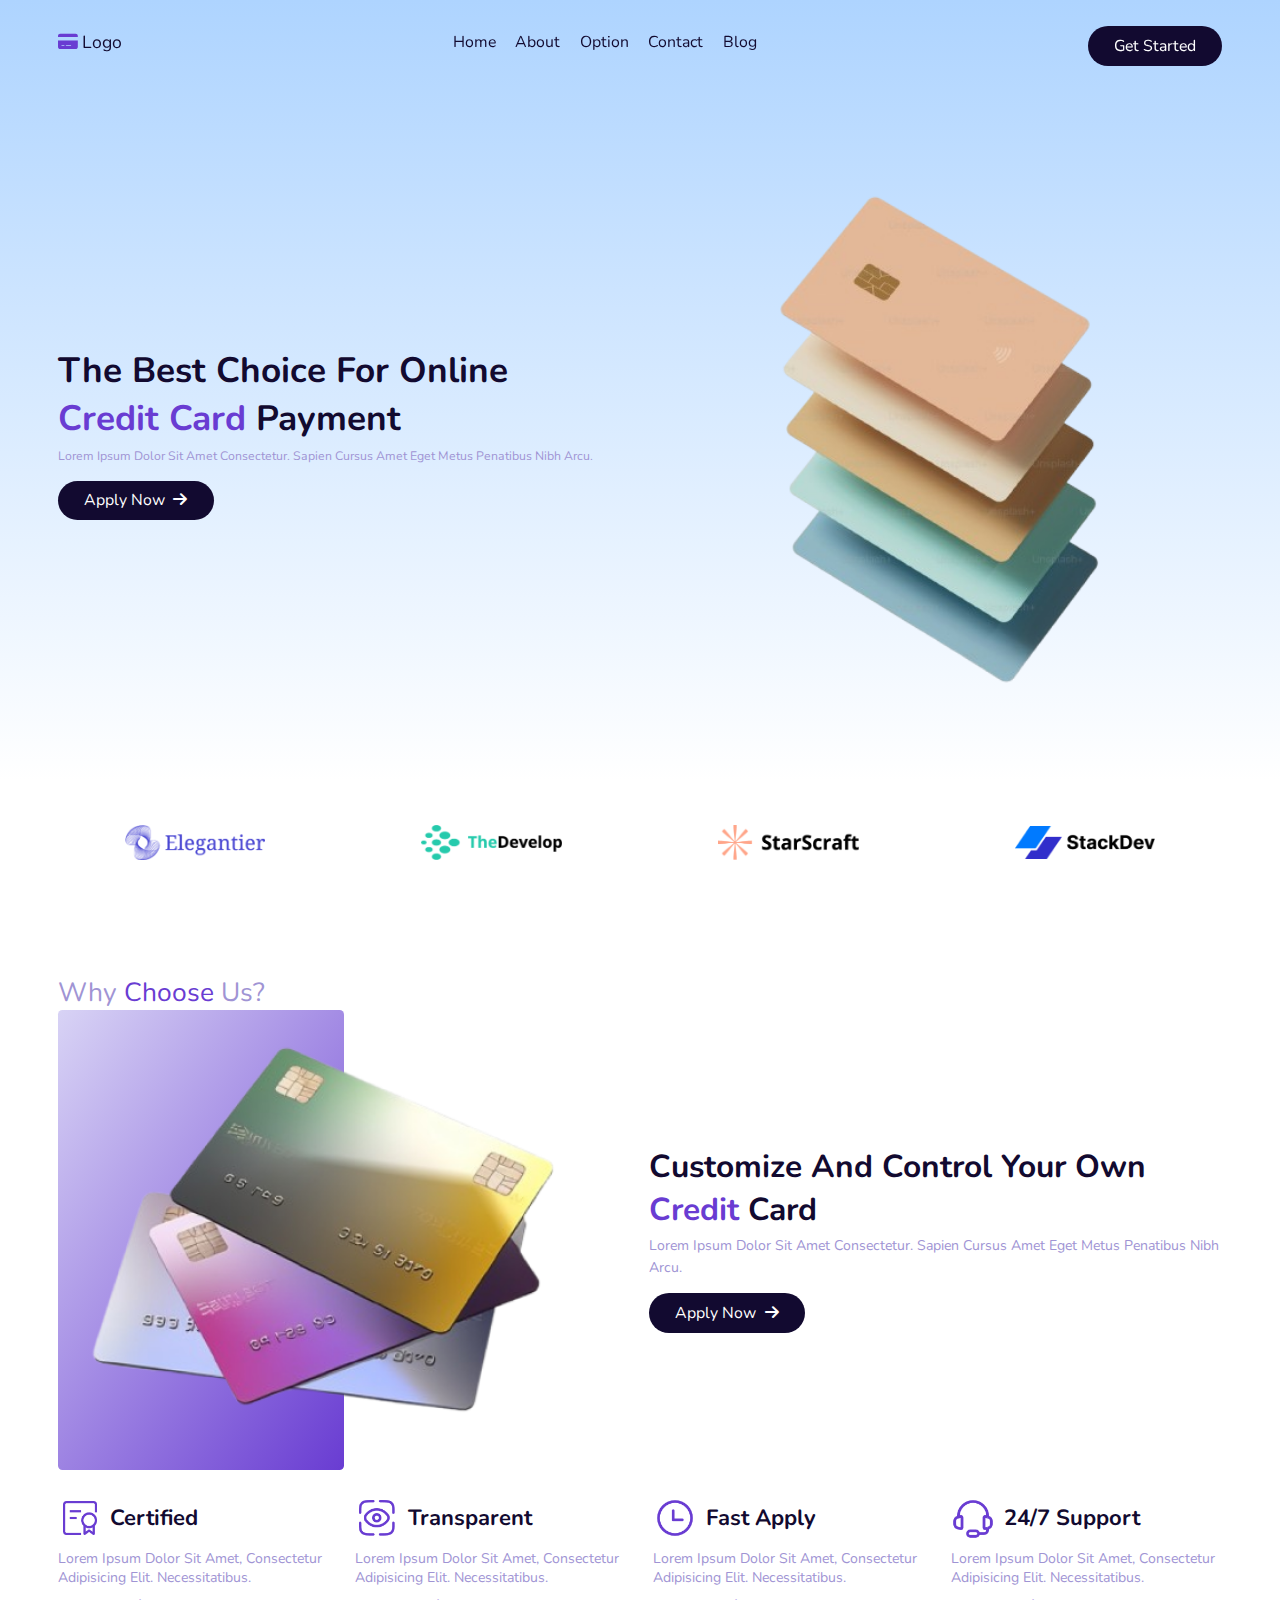
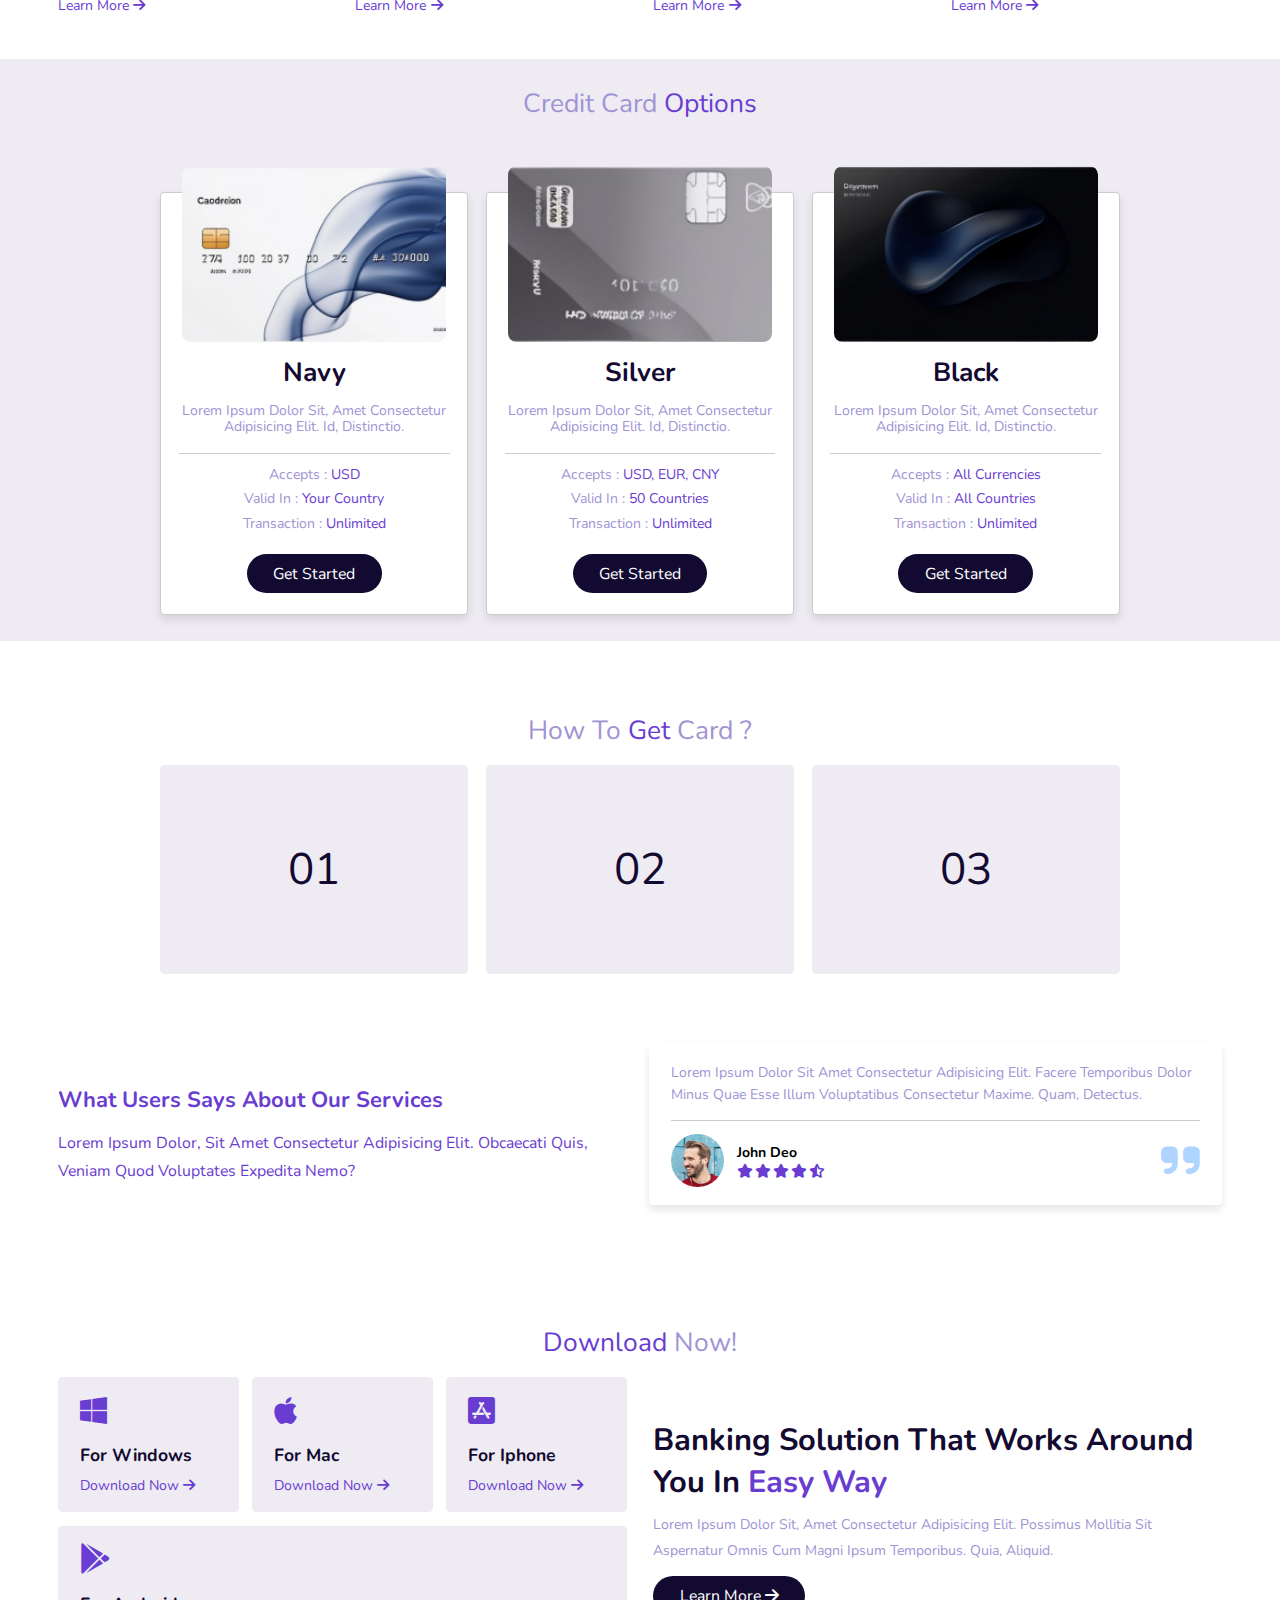
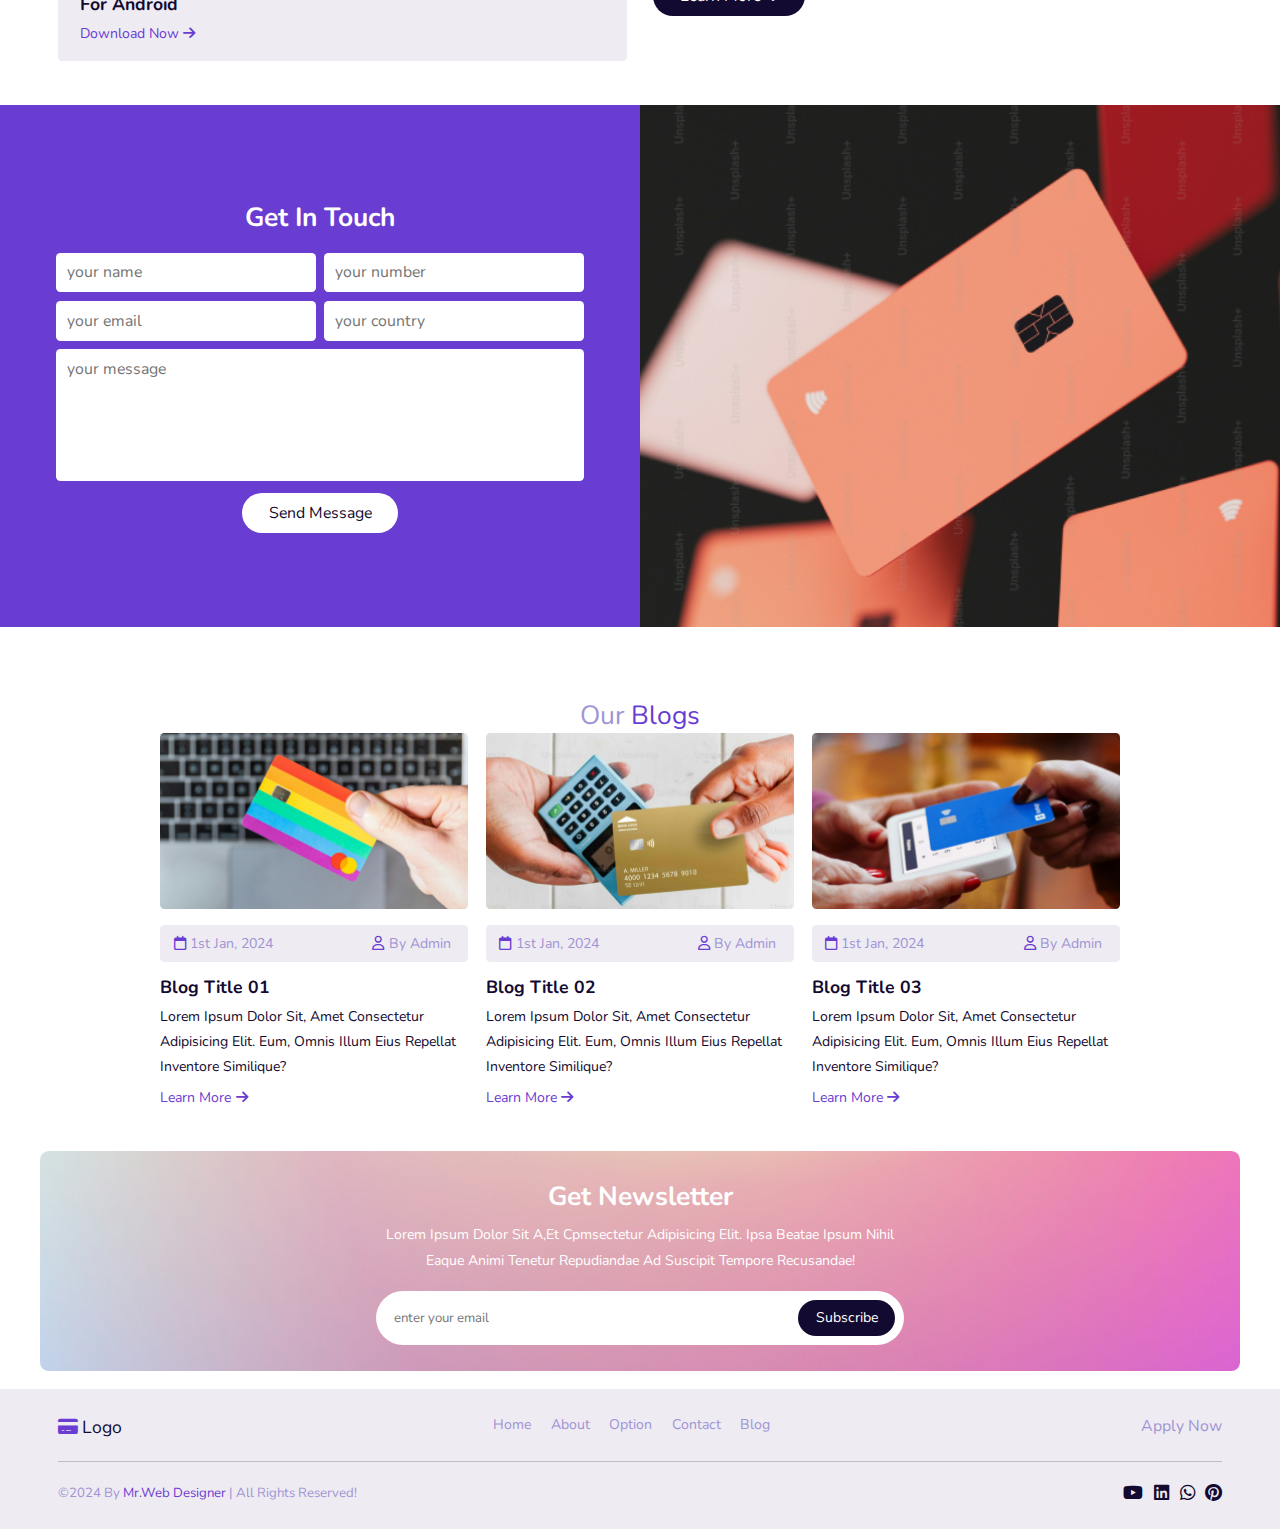
==== index.html @ 974b98db "start project" ====
<!DOCTYPE html>
<html lang="ko">
<head>
    <meta charset="UTF-8">
    <meta name="viewport" content="width=device-width, initial-scale=1.0">
    <title>Webcard</title>
    <!-- style link-->
     <link rel="stylesheet" href="css/style.css">
</head>
<body>
    <!-- header section -->
     <header class="header">
        <section class="flex">
            <a href="#" class="logo"><i class="fa-solid fa-credit-card"></i>Logo</a>
            <nav class="navbar">
                <a href="#home">Home</a>
                <a href="#about">About</a>
                <a href="#option">Option</a>
                <a href="#contact">Contact</a>
                <a href="#blog">Blog</a>
            </nav>
            <a href="#" class="btn">Get Started</a>
            <!-- 1000 이하일 때-->
            <div id="menu-btn" class="fas fa-bars"></div>
        </section>
     </header>
    <!-- //header section -->

    <!-- home section -->
     <div class="home" id="home">
        <section class="flex">
            <div class="content">
                <h3>The Best Choice For Online <span>Credit Card</span> Payment</h3>
                <p>Lorem Ipsum Dolor Sit Amet Consectetur. Sapien Cursus Amet Eget Metus Penatibus Nibh Arcu.</p>
                <a href="#" class="btn">Apply Now <i class="fas fa-arrow-right"></i></a>
            </div>
            <div class="image">
                <img src="images/home_img.png" alt="home_img">
            </div>
        </section>
     </div>
    <!-- //home section -->

    <!-- partners section-->
        <section class="partners">
            <div class="box-container">
                <img src="images/partner-1.png" alt="partner1" class="box">
                <img src="images/partner-2.png" alt="partner2" class="box">
                <img src="images/partner-3.png" alt="partner3" class="box">
                <img src="images/partner-4.png" alt="partner4" class="box">
            </div>
        </section>
    <!-- //partners section-->

    <!-- about section -->
    <section class="about" id="about">
        <div class="heading">Why <span>choose</span> us?</div>
        <div class="row">
            <div class="images">
                <img src="images/about_img.png" alt="about-img">
            </div>
            <div class="content">
                <h3>Customize And Control Your
                    Own <span>Credit</span> Card</h3>
                <p>Lorem Ipsum Dolor Sit Amet Consectetur. Sapien Cursus Amet Eget Metus Penatibus Nibh Arcu.</p>
                <a href="#" class="btn">Apply Now <i class="fas fa-arrow-right"></i></a>
            </div>
        </div>
        <div class="box-container">
                <div class="box">
                    <div class="info">
                        <img src="images/info1.png" alt="">
                        <h3>Certified</h3>
                    </div>
                    <p>Lorem Ipsum Dolor Sit Amet,
                        Consectetur Adipisicing Elit.
                        Necessitatibus.</p>
                    <a href="#" class="btn2">Learn More<i class="fas fa-arrow-right"></i></a>
                </div>
                <div class="box">
                    <div class="info">
                        <img src="images/info2.png" alt="">
                        <h3>Transparent</h3>
                    </div>
                    <p>Lorem Ipsum Dolor Sit Amet,
                        Consectetur Adipisicing Elit.
                        Necessitatibus.</p>
                    <a href="#" class="btn2">Learn More<i class="fas fa-arrow-right"></i></a>
                </div>
                <div class="box">
                    <div class="info">
                        <img src="images/info3.png" alt="">
                        <h3>Fast Apply</h3>
                    </div>
                    <p>Lorem Ipsum Dolor Sit Amet,
                        Consectetur Adipisicing Elit.
                        Necessitatibus.</p>
                    <a href="#" class="btn2">Learn More<i class="fas fa-arrow-right"></i></a>
                </div>
                <div class="box">
                    <div class="info">
                        <img src="images/info4.png" alt="">
                        <h3>24/7 Support</h3>
                    </div>
                    <p>Lorem Ipsum Dolor Sit Amet,
                        Consectetur Adipisicing Elit.
                        Necessitatibus.</p>
                    <a href="#" class="btn2">Learn More<i class="fas fa-arrow-right"></i></a>
                </div>
        </div>
    </section>
    <!-- //about section -->

    <!-- option section -->
     <div class="option" id="option">
        <div class="heading">Credit Card <span>Options</span></div>
        <section class="box-container">
            <div class="box">
                <img src="images/card1.png" alt="">
                <h3>Navy</h3>
                <p>Lorem Ipsum Dolor Sit, Amet Consectetur
                    Adipisicing Elit. Id, Distinctio.</p>
                <div class="info">
                    <p>Accepts : <span>USD</span></p>
                    <p>Valid In : <span>Your Country</span></p>
                    <p>Transaction : <span>Unlimited</span></p>
                </div>
                <a href="#" class="btn">Get Started</a>
            </div>
            <div class="box">
                <img src="images/card2.png" alt="">
                <h3>Silver</h3>
                <p>Lorem Ipsum Dolor Sit, Amet Consectetur
                    Adipisicing Elit. Id, Distinctio.</p>
                <div class="info">
                    <p>Accepts : <span>USD, EUR, CNY</span></p>
                    <p>Valid In : <span>50 Countries</span></p>
                    <p>Transaction : <span>Unlimited</span></p>
                </div>
                <a href="#" class="btn">Get Started</a>
            </div>
            <div class="box">
                <img src="images/card3.png" alt="">
                <h3>Black</h3>
                <p>Lorem Ipsum Dolor Sit, Amet Consectetur
                    Adipisicing Elit. Id, Distinctio.</p>
                <div class="info">
                    <p>Accepts : <span>All Currencies</span></p>
                    <p>Valid In : <span>All Countries</span></p>
                    <p>Transaction : <span>Unlimited</span></p>
                </div>
                <a href="#" class="btn">Get Started</a>
            </div>
        </section>
     </div>
    <!-- //option section -->

    <!-- steps section -->
    <section class="steps">
        <div class="heading">How To <span>Get</span> Card ?</div>
        <div class="box-container">
            <div class="box">
                <img src="images/step-1.png" alt="">
                <h3>Download The App</h3>
                <p>Lorem ipsum dolor sit amet consectetur. 
                    Nunc ultricies erat ornare ac.
                    Odio nibh iaculis lectus at.</p>
            </div>
            <div class="box">
                <img src="images/step-2.png" alt="">
                <h3>Submit The Form</h3>
                <p>Lorem ipsum dolor sit amet consectetur. 
                    Nunc ultricies erat ornare ac.
                    Odio nibh iaculis lectus at.</p>
            </div>
            <div class="box">
                <img src="images/step-3.png" alt="">
                <h3>Wait Till Approved</h3>
                <p>Lorem ipsum dolor sit amet consectetur. 
                    Nunc ultricies erat ornare ac.
                    Odio nibh iaculis lectus at.</p>
            </div>
        </div>
    </section>
    <!-- //steps section -->

    <!-- review section -->
    <div class="reviews">
        <section class="row">
            <div class="content">
                <h3>What Users Says About Our Services</h3>
                <p>Lorem Ipsum Dolor, Sit Amet Consectetur Adipisicing Elit. Obcaecati
                    Quis, Veniam Quod Voluptates Expedita Nemo?</p>
            </div>
            <div class="slider-container">
                <div class="slider">
                    <div class="slide active">
                        <p>Lorem Ipsum Dolor Sit Amet Consectetur Adipisicing Elit.
                            Facere Temporibus Dolor Minus Quae Esse Illum Voluptatibus
                            Consectetur Maxime. Quam, Detectus.</p>
                        <div class="user">
                            <img src="images/pic-1.png" alt="">
                            <div class="info">
                                <h3>John Deo</h3>
                                <div class="stars">
                                    <i class="fas fa-star"></i>
                                    <i class="fas fa-star"></i>
                                    <i class="fas fa-star"></i>
                                    <i class="fas fa-star"></i>
                                    <i class="fas fa-star-half-stroke"></i>
                                </div> 
                            </div>
                            <i class="fa-solid fa-quote-right"></i>
                        </div>
                    </div>
                    <div class="slide">
                        <p>Lorem Ipsum Dolor Sit Amet Consectetur Adipisicing Elit.
                            Facere Temporibus Dolor Minus Quae Esse Illum Voluptatibus
                            Consectetur Maxime. Quam, Detectus.</p>
                        <div class="user">
                            <img src="images/pic-2.png" alt="">
                            <div class="info">
                                <h3>John Deo</h3>
                                <div class="stars">
                                    <i class="fas fa-star"></i>
                                    <i class="fas fa-star"></i>
                                    <i class="fas fa-star"></i>
                                    <i class="fas fa-star"></i>
                                    <i class="fas fa-star"></i>
                                </div>
                            </div>
                            <i class="fa-solid fa-quote-right"></i>
                        </div>
                    </div>
                    <div class="slide">
                        <p>Lorem Ipsum Dolor Sit Amet Consectetur Adipisicing Elit.
                            Facere Temporibus Dolor Minus Quae Esse Illum Voluptatibus
                            Consectetur Maxime. Quam, Detectus.</p>
                        <div class="user">
                            <img src="images/pic-3.png" alt="">
                            <div class="info">
                                <h3>John Deo</h3>
                                <div class="stars">
                                    <i class="fas fa-star"></i>
                                    <i class="fas fa-star"></i>
                                    <i class="fas fa-star"></i>
                                    <i class="fas fa-star"></i>
                                    <i class="fa-regular fa-star"></i>
                                </div>
                            </div>
                            <i class="fa-solid fa-quote-right"></i>
                        </div>
                    </div>
                    <div class="slide">
                        <p>Lorem Ipsum Dolor Sit Amet Consectetur Adipisicing Elit.
                            Facere Temporibus Dolor Minus Quae Esse Illum Voluptatibus
                            Consectetur Maxime. Quam, Detectus.</p>
                        <div class="user">
                            <img src="images/pic-4.png" alt="">
                            <div class="info">
                                <h3>John Deo</h3>
                                <div class="stars">
                                    <i class="fas fa-star"></i>
                                    <i class="fas fa-star"></i>
                                    <i class="fas fa-star"></i>
                                    <i class="fas fa-star"></i>
                                    <i class="fas fa-star-half-stroke"></i>
                                </div>
                            </div>
                            <i class="fa-solid fa-quote-right"></i>
                        </div>
                    </div>
                </div>
                <div class="controls">
                    <div class="prev" onclick="prev()" class="fas fa-angle-left"></div>
                    <div class="next" onclick="next()" class="fas fa-angle-right"></div>
                </div>
            </div>
        </section>
    </div>
    <!-- //review section -->

    <!-- donwload section-->
    <section class="download">
        <div class="heading"><span>download</span> now!</div>
        <div class="row">
            <div class="box-container">
                <div class="box">
                    <i class="fab fa-windows icon"></i>
                    <h3>for windows</h3>
                    <a href="#" class="btn2">download now<i class="fas fa-arrow-right"></i></a>
                </div>
                <div class="box">
                    <i class="fab fa-apple icon"></i>
                    <h3>for mac</h3>
                    <a href="#" class="btn2">download now<i class="fas fa-arrow-right"></i></a>
                </div>
                <div class="box">
                    <i class="fab fa-app-store-ios icon"></i>
                    <h3>for iphone</h3>
                    <a href="#" class="btn2">download now<i class="fas fa-arrow-right"></i></a>
                </div>
                <div class="box">
                    <i class="fab fa-google-play icon"></i>
                    <h3>for android</h3>
                    <a href="#" class="btn2">download now<i class="fas fa-arrow-right"></i></a>
                </div>
            </div>
            <div class="content">
                <h3>Banking Solution That Works Around You in <span>Easy Way</span></h3>
                <p>Lorem ipsum dolor sit, amet consectetur adipisicing elit. Possimus mollitia sit aspernatur omnis cum magni ipsum temporibus. Quia, aliquid.</p>
                <a href="#" class="btn">Learn more<i class="fas fa-arrow-right"></i></a>
            </div>
        </div>
      </section>
    <!-- //donwload section-->

    <!-- contact section-->
    <div class="contact" id="contact">
        <div class="row">
            <form action="" class="form">
                <div class="box">
                    <h3>get in touch</h3>
                    <div class="flex">
                        <input type="text" placeholder="your name" class="input">
                        <input type="text" placeholder="your number" class="input">
                        <input type="text" placeholder="your email" class="input">
                        <input type="text" placeholder="your country" class="input">
                    </div>
                        <textarea name="" id="" placeholder="your message"></textarea>
                        <input type="submit" value="send message" class="btn">
                </div>
            </form>
            <div class="image">
                <img src="images/image.png" alt="">
            </div>
        </div>
    </div>
    <!-- //contact section-->

    <!-- blog section -->
    <section class="blog" id="blog">
        <div class="heading">our <span>blogs</span></div>
        <div class="box-container">
            <div class="box">
                <img src="images/blog-img1.png" alt="">
                <div class="info">
                    <a href="#"><i class="far fa-calendar"></i><span>1st Jan, 2024</span></a>
                    <a href="#"><i class="far fa-user"></i><span>By Admin</span></a>
                </div>
                <h3>Blog Title 01</h3>
                <p>Lorem Ipsum Dolor Sit, Amet Consectetur
                    Adipisicing Elit. Eum, Omnis Illum Eius Repellat
                    Inventore Similique?</p>
                <a href="#" class="btn2">learn more<i class="fas fa-arrow-right"></i></a>
            </div>
            <div class="box">
                <img src="images/blog-img2.png" alt="">
                <div class="info">
                    <a href="#"><i class="far fa-calendar"></i><span>1st Jan, 2024</span></a>
                    <a href="#"><i class="far fa-user"></i><span>By Admin</span></a>
                </div>
                <h3>Blog Title 02</h3>
                <p>Lorem Ipsum Dolor Sit, Amet Consectetur
                    Adipisicing Elit. Eum, Omnis Illum Eius Repellat
                    Inventore Similique?</p>
                <a href="#" class="btn2">learn more<i class="fas fa-arrow-right"></i></a>
            </div>
            <div class="box">
                <img src="images/blog-img3.png" alt="">
                <div class="info">
                    <a href="#"><i class="far fa-calendar"></i><span>1st Jan, 2024</span></a>
                    <a href="#"><i class="far fa-user"></i><span>By Admin</span></a>
                </div>
                <h3>Blog Title 03</h3>
                <p>Lorem Ipsum Dolor Sit, Amet Consectetur
                    Adipisicing Elit. Eum, Omnis Illum Eius Repellat
                    Inventore Similique?</p>
                <a href="#" class="btn2">learn more<i class="fas fa-arrow-right"></i></a>
            </div>
        </div>
    </section>
    <!-- //blog section -->

    <!-- newsletter section-->
    <div class="newsletter">
        <section>
            <form action="">
                <h3>get newsletter</h3>
                <p>Lorem Ipsum Dolor Sit A,et Cpmsectetur Adipisicing Elit. Ipsa Beatae Ipsum Nihil
                    Eaque Animi Tenetur Repudiandae Ad Suscipit Tempore Recusandae!</p>
                <div class="flex">
                    <input type="text" placeholder="enter your email" maxlength="30">
                    <input type="submit" value="subscribe">
                </div>
            </form>
        </section>
    </div>
    <!-- //newsletter section-->

    <!-- footer -->
    <footer class="footer">
        <section>
            <div class="flex">
                <a href="#" class="logo"><i class="fa-solid fa-credit-card"></i>Logo</a>
                <nav class="link">
                    <a href="#home">Home</a>
                    <a href="#about">About</a>
                    <a href="#option">Option</a>
                    <a href="#contact">Contact</a>
                    <a href="#blog">Blog</a>
                </nav>
                <a href="#" class="extra-link">apply now</a>
            </div>
            <div class="credit">
                <p>&copy;2024 by <span>mr.web designer</span> | all rights reserved!</p>
                <div class="share">
                    <a href="#" class="fa-brands fa-youtube"></a>
                    <a href="#" class="fa-brands fa-linkedin"></a>
                    <a href="#" class="fa-brands fa-whatsapp"></a>
                    <a href="#" class="fa-brands fa-pinterest"></a>
                </div>
            </div>
        </section>
    </footer>
    <!-- //footer -->

    <!-- script link -->
    <script src="js/script.js"></script>
</body>
</html>
---- css/style.css ----
/* font awesome cdn link */
@import url('https://cdnjs.cloudflare.com/ajax/libs/font-awesome/6.6.0/css/all.min.css');

/* google fonts cnd link */
@import url('https://fonts.googleapis.com/css2?family=Nunito:ital,wght@0,200..1000;1,200..1000&display=swap');

:root{
    --main-color: #693CD2;
    --second-color: #A094D4;
    --third-color: #D8D3F5;
    --fourth-color: #AED4FF;
    --black: #120A30;
    --gray: #EEEBF3;
    --white: #fff;
    --white-50: rgba(255,255,255,0.5);
    --box-shadow: 0 .5rem 1rem rgba(0,0,0,.1);
    --border: .1rem solid rgba(0,0,0,.2);
}
*{
    font-family: "Nunito", sans-serif;
    box-sizing: border-box;
    margin: 0; 
    padding:  0;
    text-decoration: none; 
    border: none;
    outline: none;
    text-transform: capitalize;
    transition: .2s linear;
}
html{
    font-size: 65%;
    scroll-behavior: smooth;
    overflow-x:hidden;
    scroll-padding-top: 8rem;
}
/*body{
    height: 500rem;
}*/
::-webkit-scrollbar{
    width: 1rem;
}
::-webkit-scrollbar-track{
    background-color: transparent;
}
::-webkit-scrollbar-thumb{
    background-color: var(--black);
}
section{
    margin: 0 auto;
    max-width: 1200px;
    padding: 3rem 2rem;
}
.btn{
    display: inline-block;
    margin-top: 1rem;
    cursor: pointer;
    padding: 1rem 3rem;
    font-size: 1.8rem;
    color: var(--white);
    background-color: var(--black);
    border-radius: 5rem;
    overflow: hidden;
    position: relative;
    z-index: 0;
}
.btn i{
    margin-left: .5rem;
}
.btn:hover i{
    margin-left: 1rem;
}
.btn::before{
    content: '';
    position: absolute;
    top: 0;
    right: 0;
    height: 100%;
    width: 0%;
    z-index: -1;
    background-color: var(--main-color);
    border-radius: 5rem;
    transition: .2s linear;
}
.btn:hover::before{
    left:0;
    width: 100%;
}
.btn2{
    display: inline-block;
    font-size: 1.6rem;
    margin-top: 1rem;
    color: var(--main-color);
}
.btn2 i{
    margin-left: .5rem;
}
.btn2:hover i{
    margin-left: 1rem;
}
.heading{
    margin-top: 2rem;
    text-align: center;
    font-size: 3rem;
    color: var(--second-color);
    padding-top: 3rem;
}
.heading span{
    color: var(--main-color);
}

.header{
    position: fixed;
    top:0;
    left:0;
    right: 0;
    z-index: 1000;
}
.header .flex{
    display: flex;
    align-items: center;
    justify-content: space-between;
    padding: 2rem;
}
.header.active{
    background-color: var(--white);
    box-shadow: var(--box-shadow);
}
.header .flex .logo{
    font-size: 2rem;
    color: var(--black);
}
.header .flex .logo i{
    margin-right: .5rem;
    color: var(--main-color);
}
.header .flex .navbar a{
    margin: 0 1rem;
    font-size: 1.8rem;
    color: var(--black);
}
.header .flex .navbar a:hover{
    color: var(--main-color);
}
#menu-btn {
    display: none;
    font-size: 2.5rem;
    color: var(--black);
}
.home{
    background: linear-gradient(180deg, var(--fourth-color), var(--white));
    padding-top: 10rem;
}
.home .flex{
    display: flex;
    flex-wrap: wrap-reverse;
    align-items: center;
    gap: 8rem;
}
.home .flex .image{
    flex: 1 1 40rem;
}
.home .flex .image img{
    width: 100%;
    animation: float 3s ease-out infinite;
}
@keyframes float {
    0%, 100%{
        transform: translateY(0);
    }
    50%{
        transform: translateY(-2rem);
    }
}
.home .flex .content{
    flex: 1 1 40rem
}
.home .flex .content h3{
    font-size: 4rem;
    color: var(--black);
}
.home .flex .content span{
    color: var(--main-color);
}
.home .flex .content p{
    line-height: 1.6;
    font-size: 1.4rem;
    padding: .6rem 0;
    color: var(--second-color);
}
.partners .box-container{
    padding: 2rem 0;
    display: grid;
    grid-template-columns: repeat(auto-fit, 16rem);
    gap: 2.5rem;
    align-items: center;
    justify-content: space-around;
}
.partners .box-container .box{
    width: 100%;
}
.about .heading{
    text-align: left;
}
.about .row{
    display: flex;
    flex-wrap: wrap;
    gap: 2rem;
    align-items: center;
}
.about .row .images{
    flex: 1 1 45rem;
    position: relative;
    z-index: 0;
}
.about .row .images::before{
    content: "";
    position: absolute;
    top: 0;
    left: 0;
    height: 100%;
    width: 50%;
    border-radius: .5rem;
    background: linear-gradient(125deg, var(--third-color), var(--main-color));
    z-index: -1;
    transition: .2s linear;
}
.about .row .images:hover::before{
    transform: translateX(20%) rotate(90deg);
    width: 50%;
}
.about .row .images:hover img{
    transform: scale(.8);
}
.about .row .images img{
    width: 100%;
}
.about .row .content{
    flex: 1 1 45rem;
}
.about .row .content h3{
    font-size: 3.6rem;
    color: var(--black);
}
.about .row .content span{
    color: var(--main-color);
}
.about .row .content p{
    font-size: 1.6rem;
    line-height: 1.6;
    color: var(--second-color);
    padding: .5rem 0;
}
.about .box-container{
    display: flex;
    flex-wrap: wrap;
    gap: 3rem;
    margin-top: 3rem;
}
.about .box-container .box{
    flex: 1 1 20rem;
}
.about .box-container .box .info{
    display: flex;
    align-items: center;
    gap: 1rem;
    margin-bottom: 1rem;
}
.about .box-container .box .info img{
    height: 5rem;
    color: var(--main-color);
}
.about .box-container .box .info h3{
    color: var(--black);
    font-size: 2.5rem;
}
.about .box-container .box p{
    color: var(--second-color);
    font-size: 1.6rem;
}
.option{
    background-color: var(--gray);
}
.option .box-container{
    display: grid;
    grid-template-columns: repeat(auto-fit, 35rem);
    align-items: flex-start;
    justify-content: center;
    gap: 2rem;
}
.option .box-container .box{
    border-radius: .5rem;
    background-color: var(--white);
    border: var(--border);
    box-shadow: var(--box-shadow);
    padding: 2rem;
    margin-top: 5rem;
    text-align: center;
}
.option .box-container .box img{
    height: 20rem;
    width: 30rem;
    transform: translateY(-5rem);
    object-fit: cover;
    border-radius: 1rem;
}
.option .box-container .box:hover img{
    transform: translateY(-7rem);
}
.option .box-container .box h3{
    margin-top: -4rem;
    margin-bottom: 1rem;
    font-size: 3rem;
    color: var(--black);
}
.option .box-container .box p{
    font-size: 1.6rem;
    line-height: 1.8rem;
    color: var(--second-color);
    padding: .5rem 0;
}
.option .box-container .box .info{
    border-top: var(--border);
    margin-top:  1.5rem;
    padding: 1rem;
}
.option .box-container .box .info span{
    color: var(--main-color);
}
.steps .box-container{
    display: grid;
    grid-template-columns: repeat(auto-fit, 35rem);
    align-items: flex-start;
    justify-content: center;
    gap: 2rem;
    margin: 2rem 0;
}
.steps .box-container .box{
    padding: 2rem;
    position: relative;
    text-align: center;
}
.steps .box-container .box::before{
    content: '01';
    position: absolute;
    top: 0;
    left: 0;
    height: 100%;
    width: 100%;
    display: flex;
    align-items: center;
    justify-content: center;
    color: var(--black);
    background-color: var(--gray);
    border-radius: .5rem;
    transition: .3s ease-in-out;
    font-size: 5rem;
}
.steps .box-container .box:hover::before{
    top: 1rem;
    left: 1rem;
    height: 5rem;
    width: 6rem;
    font-size: 2.5rem;
}
.steps .box-container .box:nth-child(2)::before{
    content: '02';
}
.steps .box-container .box:nth-child(3)::before{
    content: '03';
}
.steps .box-container .box img{
    height: 7rem;
}
.steps .box-container .box h3{
    font-size: 2rem;
    color: var(--black);
    margin: .5rem 0;
}
.steps .box-container .box p{
    font-size: 1.6rem;
    line-height: 1.8;
    color: var(--black);
}
.reviews{
    background: url('../images/reviews-bg.png') no-repeat;
    background-size: cover;
    background-position: center;
    background-attachment: fixed;
}
.reviews .row{
    display: flex;
    flex-wrap: wrap;
    gap: 2rem;
    align-items: center;
}
.reviews .row .content{
    flex: 1 1 40rem;
}
.reviews .row .content h3{
    font-size: 2.5rem;
    color: var(--main-color);
    margin-bottom: 1.5rem;
}
.reviews .row .content p{
    font-size: 1.8rem;
    line-height: 1.8;
    color: var(--main-color);
}
.reviews .row .slider-container{
    flex: 1 1 40rem;
}
.reviews .row .slider-container .slide{
    padding: 2rem 2.5rem;
    background-color: var(--white);
    box-shadow: var(--box-shadow);
    border-radius: .5rem;
    user-select: none;
    display: none;
}
.reviews .row .slider-container .slide.active{
    display: inline-block;
    animation: slide .4s ease-out backwards;
}
@keyframes slide{
    0%{
        opacity: 0;
        scale: .5;
    }
}
.reviews .row .slider-container .slide p{
    line-height: 1.6;
    font-size: 1.6rem;
    color: var(--second-color);
    animation: slide .4s .2s ease-out backwards;
}
.reviews .row .slider-container .slide .user{
    display: flex;
    align-items: center;
    gap: 1.5rem;
    padding-top: 1.5rem;
    margin-top: 1.5rem;
    border-top: var(--border);
    animation: slide .4s .4s ease-out backwards;
}
.reviews .row .slider-container .slide .user img{
    height: 6rem;
    width: 6rem;
    border-radius: 50%;
    object-fit: cover;
}
.reviews .row .slider-container .slide h3{
    font-size: 1.6rem;
    columns: var(--black);
    margin-bottom: .2rem;
}
.reviews .row .slider-container .slide .stars i{
    color: var(--main-color);
    font-size: 1.6rem;
}
.reviews .row .slider-container .slide .fa-quote-right{
    font-size: 5rem;
    color: var(--fourth-color);
    margin-left: auto;
}
.reviews .row .slider-container .controls{
    color: var(--white);
    text-align: center;
    margin-top: 2.5rem;
}
.reviews .row .slider-container .controls div{
    font-size: 2.5rem;
    margin: 0 1.5rem;
    cursor: pointer;
}
.reviews .row .slider-container .controls div:hover{
    color: var(--white-50);
}
.download .row{
    display: flex;
    align-items: center;
    flex-wrap: wrap;
    gap: 3rem;
    margin: 2rem 0;
}
.download .row .box-container{
    flex: 1 1 40rem;
    display: flex;
    align-items: center;
    flex-wrap: wrap;
    gap: 1.5rem;
}
.download .row .box-container .box{
    flex: 1 1 20rem;
    padding: 2rem 2.5rem;
    border-radius: .5rem;
    background-color: var(--gray);
}
.download .row .box-container .box .icon{
    font-size: 3.5rem;
    color: var(--main-color);
    margin-bottom: 2rem;
}
.download .row .box-container .box h3{
    font-size: 2rem;
    color: var(--black);
}
.download .row .content{
    flex: 1 1 40em;
}
.download .row .content h3{
    font-size: 3.5rem;
    color: var(--black);
    margin-bottom: .5rem;
}
.download .row .content span{
    color: var(--main-color);
}
.download .row .content p{
    line-height: 1.8;
    font-size: 1.6rem;
    color: var(--second-color);
    padding: .5rem 0;
}
.contact .row{
    display: flex;
    flex-wrap: wrap-reverse;
}
.contact .row .image{
    flex: 1 1 40rem;
}
.contact .row .image img{
    height: 100%;
    width: 100%;
    object-fit: cover;
}
.contact .row .form{
    flex: 1 1 40rem;
    background-color: var(--main-color);
    display: flex;
    align-items: center;
    justify-content: center;
    padding: 5rem 2rem;
}
.contact .row .form .box{
    max-width: 60rem;
    text-align: center;
}
.contact .row .form h3{
    font-size: 3rem;
    margin-bottom: 2rem;
    color: var(--white);
}
.contact .row .form .flex{
    display: flex;
    flex-wrap: wrap;
    gap: 1rem;
}
.contact .row .form .flex .input{
    flex: 1 1 25rem;
}
.contact .row .form .input,
.contact .row .form textarea{
    padding: 1rem 1.2rem;
    text-transform: none;
    border-radius: .5rem;
    font-size: 1.8rem;
    color: var(--black);
}
.contact .row .form textarea{
    margin-top: 1rem;
    width: 100%;
    resize: none;
    height: 15rem;
}
.contact .row .form .btn{
    background-color: var(--white);
    color: var(--black);
}
.contact .row .form .btn:hover{
    background-color: var(--fourth-color);
    color: var(--main-color);
}
.blog .box-container{
    display: grid;
    grid-template-columns: repeat(auto-fit, 35rem);
    align-items: flex-start;
    justify-content: center;
    gap: 2rem;
}
.blog .box-container .box img{
    height: 20rem;
    width: 100%;
    border-radius: .5rem;
    object-fit: cover;
}
.blog .box-container .box .info{
    margin: 1.5rem 0;
    display: flex;
    align-items: center;
    justify-content: space-between;
    background-color: var(--gray);
    padding: 1rem 1.5rem;
    border-radius: .5rem;
}
.blog .box-container .box .info a{
    font-size: 1.6rem;
    color: var(--second-color);
}
.blog .box-container .box .info i{
    color: var(--main-color);
    margin-right: .5rem;
}
.blog .box-container .box .info a span{
    color: var(--second-color);
    margin-right: .5rem;
}
.blog .box-container .box .info a:hover span{
    text-decoration: underline;
    color: var(--main-color);
}
.blog .box-container .box h3{
    font-size: 2rem;
    color: var(--black);
    margin: .5rem 0;
}
.blog .box-container .box p{
    font-size: 1.6rem;
    line-height: 1.8;
    color: var(--black);
}
.newsletter{
    padding: 2rem;
}
.newsletter section{
    background: url('../images/news-bg.png') no-repeat;
    background-size: cover;
    background-position: center;
    border-radius: 1rem;
}
.newsletter form{
    max-width: 60rem;
    margin: 0 auto;
    text-align: center;
}
.newsletter form h3{
    font-size: 3rem;
    color: var(--white);
}
.newsletter form p{
    line-height: 1.8;
    font-size: 1.6rem;
    padding: 1rem 0;
    color: var(--white);
}
.newsletter form .flex{
    margin-top: 1rem;
    display: flex;
    border-radius: 5rem;
    background-color: var(--white);
    padding: 1rem;
}
.newsletter form .flex input[type="text"]{
    width: 100%;
    padding: 0 1rem;
    font-size: 1.5rem;
    color: var(--black);
    text-transform: none;
}
.newsletter form .flex input[type="submit"]{
    border-radius: 5rem;
    padding: 1rem 2rem;
    cursor: pointer;
    background-color: var(--black);
    color: var(--white);
    font-size: 1.6rem;
}
.newsletter form .flex input[type="submit"]:hover{
    background-color: var(--main-color);
}
.footer{
    background: var(--gray);
}
.footer .flex{
    display: flex;
    gap: 2rem;
    margin-bottom: 2.5rem;
    border-bottom: var(--border);
    padding-bottom: 2.5rem;
    justify-content: space-between;
}
.footer .flex .logo{
    font-size: 2rem;
    color: var(--black);
}
.footer .flex .logo i{
    margin-right: .5rem;
    color: var(--main-color);
}
.footer .flex .link a{
    margin: 0 1rem;
    font-size: 1.6rem;
    color: var(--second-color);
}
.footer .flex .link a:hover{
    color: var(--main-color);
}
.footer .flex .extra-link{
    font-size: 1.8rem;
    color: var(--second-color);
}
.footer .flex .extra-link:hover{
    color: var(--main-color);
}
.footer .credit{
    display: flex;
    gap: 3rem;
    justify-content: space-between;  
}
.footer .credit p{
    font-size: 1.5rem;
    color: var(--second-color);
}
.footer .credit span{
    color: var(--main-color);
}
.footer .credit .share a{
    font-size: 2rem;
    color: var(--black);
    margin-left: 1rem;
}
.footer .credit .share a:hover{
    color: var(--main-color);
}

/* media queries */
@media (max-width: 1280px){
    html {
        font-size: 55%;
        scroll-padding-top: 6.5rem;
    }
}
@media (max-width: 768px){
    #menu-btn{
        display: inline-block;
    }
    #menu-btn.fa-mark{
        transform: rotate(90deg);
    }
    .header .flex .btn{
        display: none;
    }
    .header .flex{
        position: relative;
    }
    .header .flex .navbar{
        position: absolute;
        top:100%;
        left: 0;
        right: 0;
        background-color: var(--white-50);
        backdrop-filter: blur(1rem);
        padding: 1rem;
        border-top: var(--border) ;
        clip-path: polygon(0 0, 100% 0, 100% 0, 0 0);
    }
    .header .flex .navbar.active{
        clip-path: polygon(0 0, 100% 0, 100% 100%, 0 100%);
    }
    .header .flex .navbar a{
        display: block;
        font-size: 2.5rem;
        margin: 2rem;
    }
    .home .flex .content h3{
        font-size: 5rem;
    }
    .about .row .content h3{
        font-size: 5rem;
    }
    .about .row .content p{
        font-size: 1.6rem;
    }
    .footer .flex{
        flex-flow: column;
        align-items: center;
    }
    .footer .flex .link a{
        display: block;
        margin: 2rem 0;
    }
    .footer .credit{
        flex-flow: column;
        text-align: center;
    }
}
@media (max-width: 480px){
    html {
        font-size: 50%;
    }
}
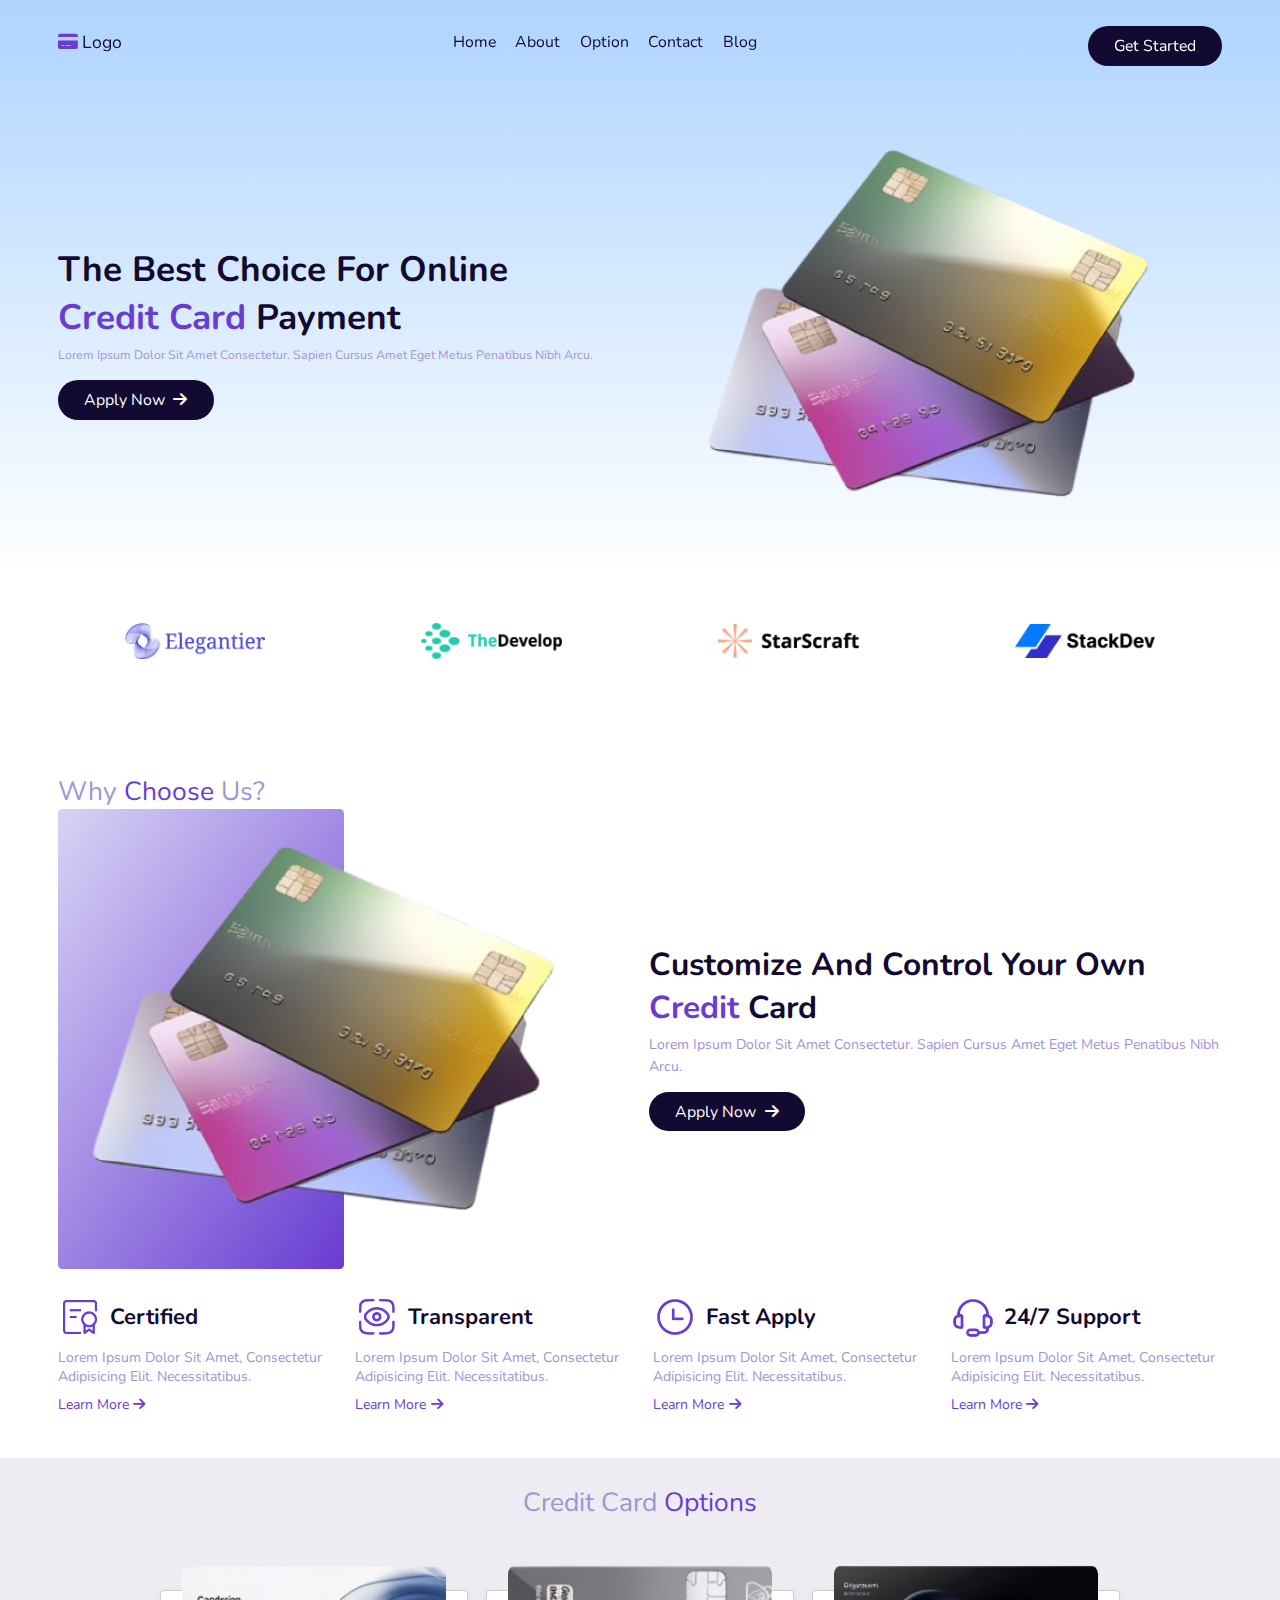
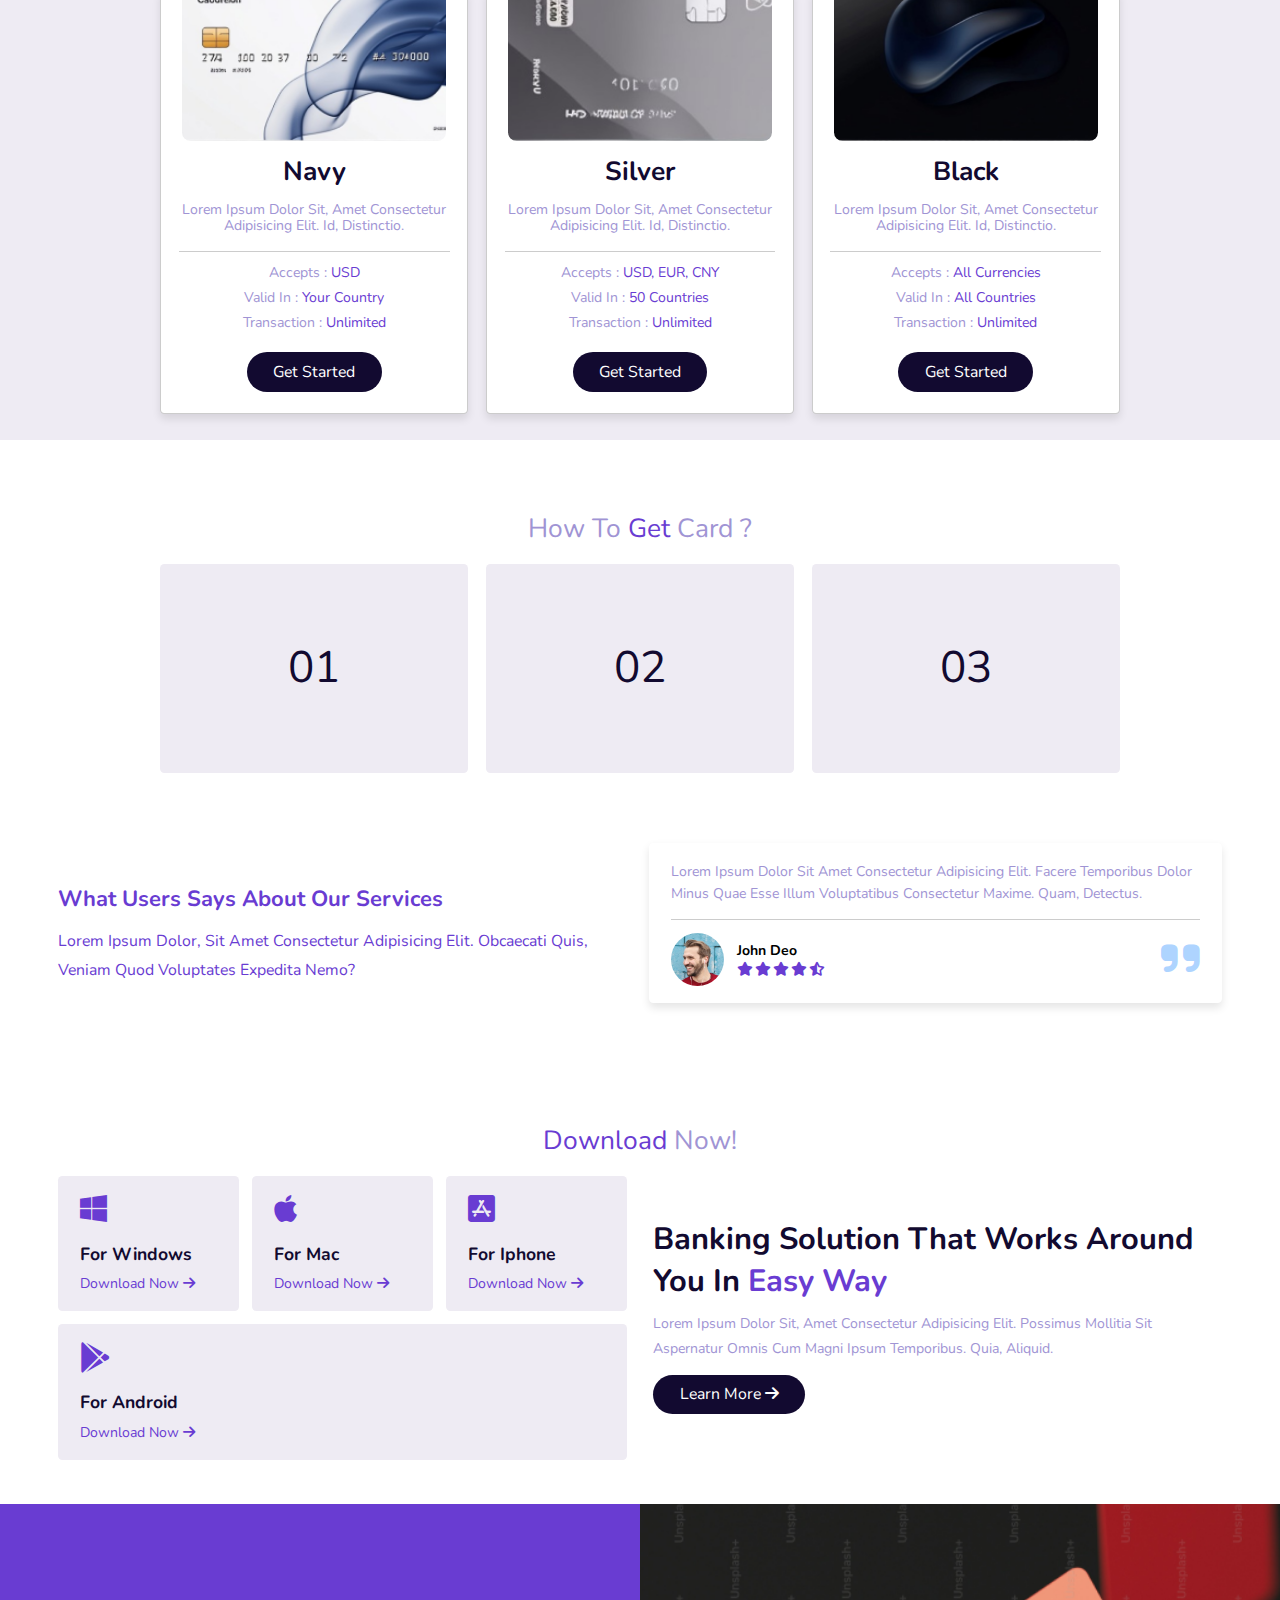
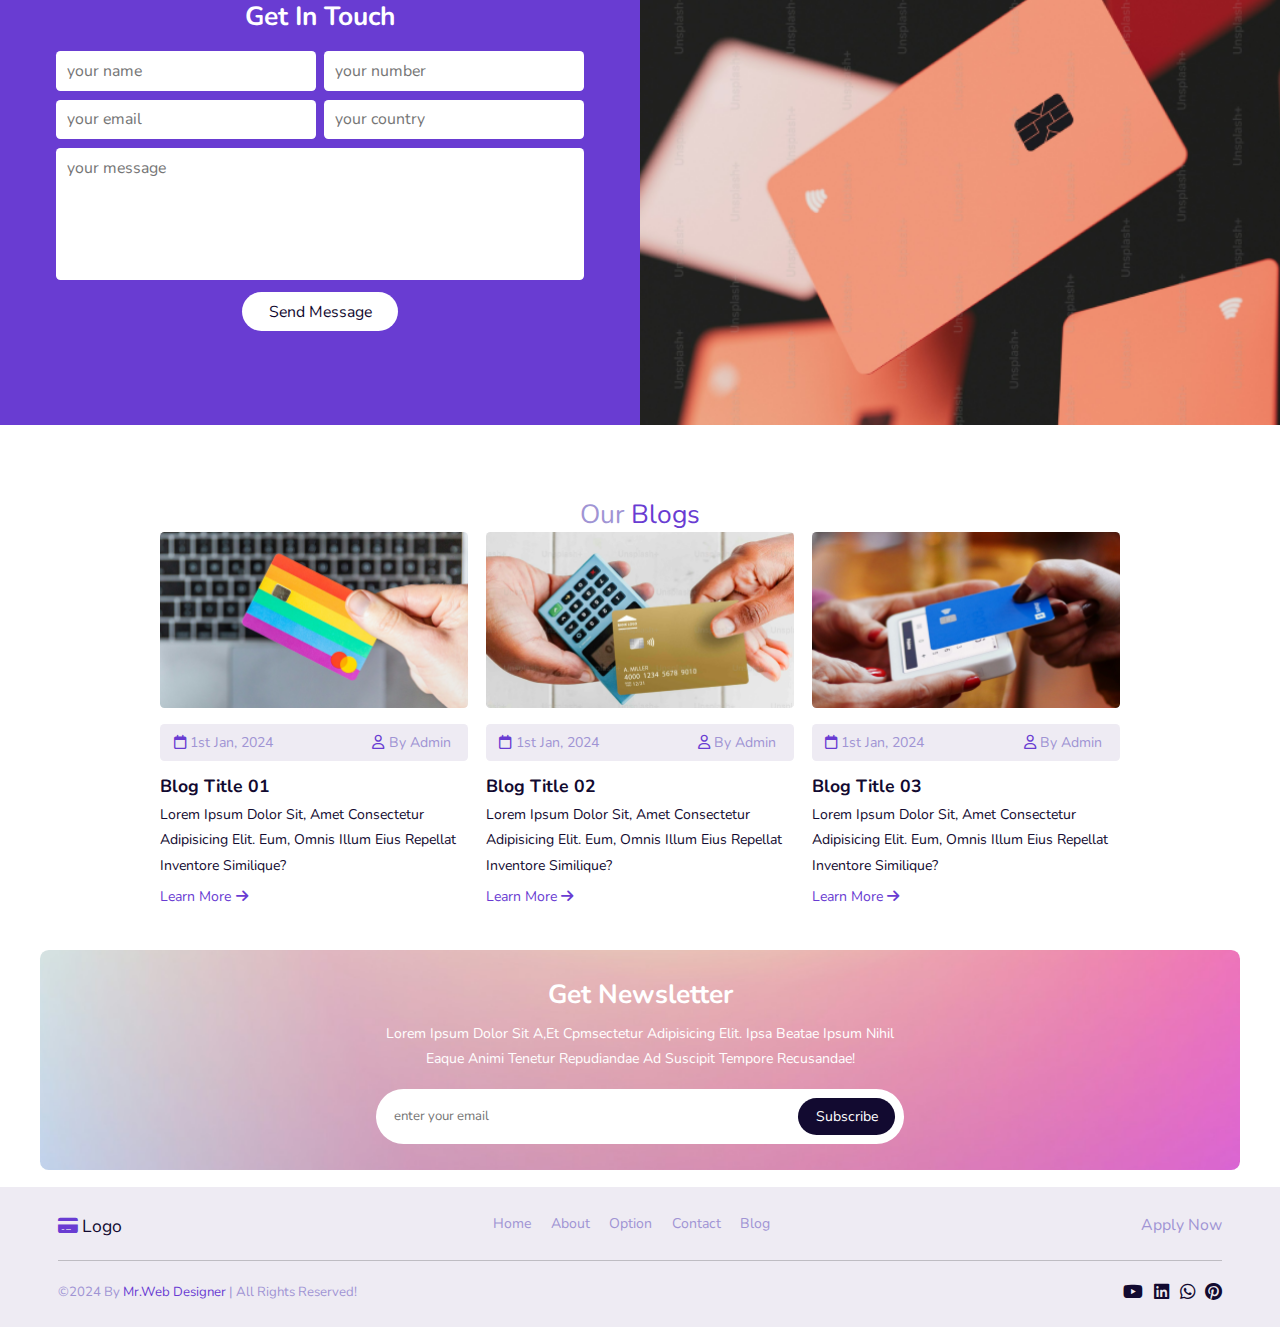
==== commit 58fe2fa9: "상단이미지 수정" ====
--- a/index.html
+++ b/index.html
@@ -35,7 +35,7 @@
                 <a href="#" class="btn">Apply Now <i class="fas fa-arrow-right"></i></a>
             </div>
             <div class="image">
-                <img src="images/home_img.png" alt="home_img">
+                <img src="images/about_img.png" alt="home_img">
             </div>
         </section>
      </div>
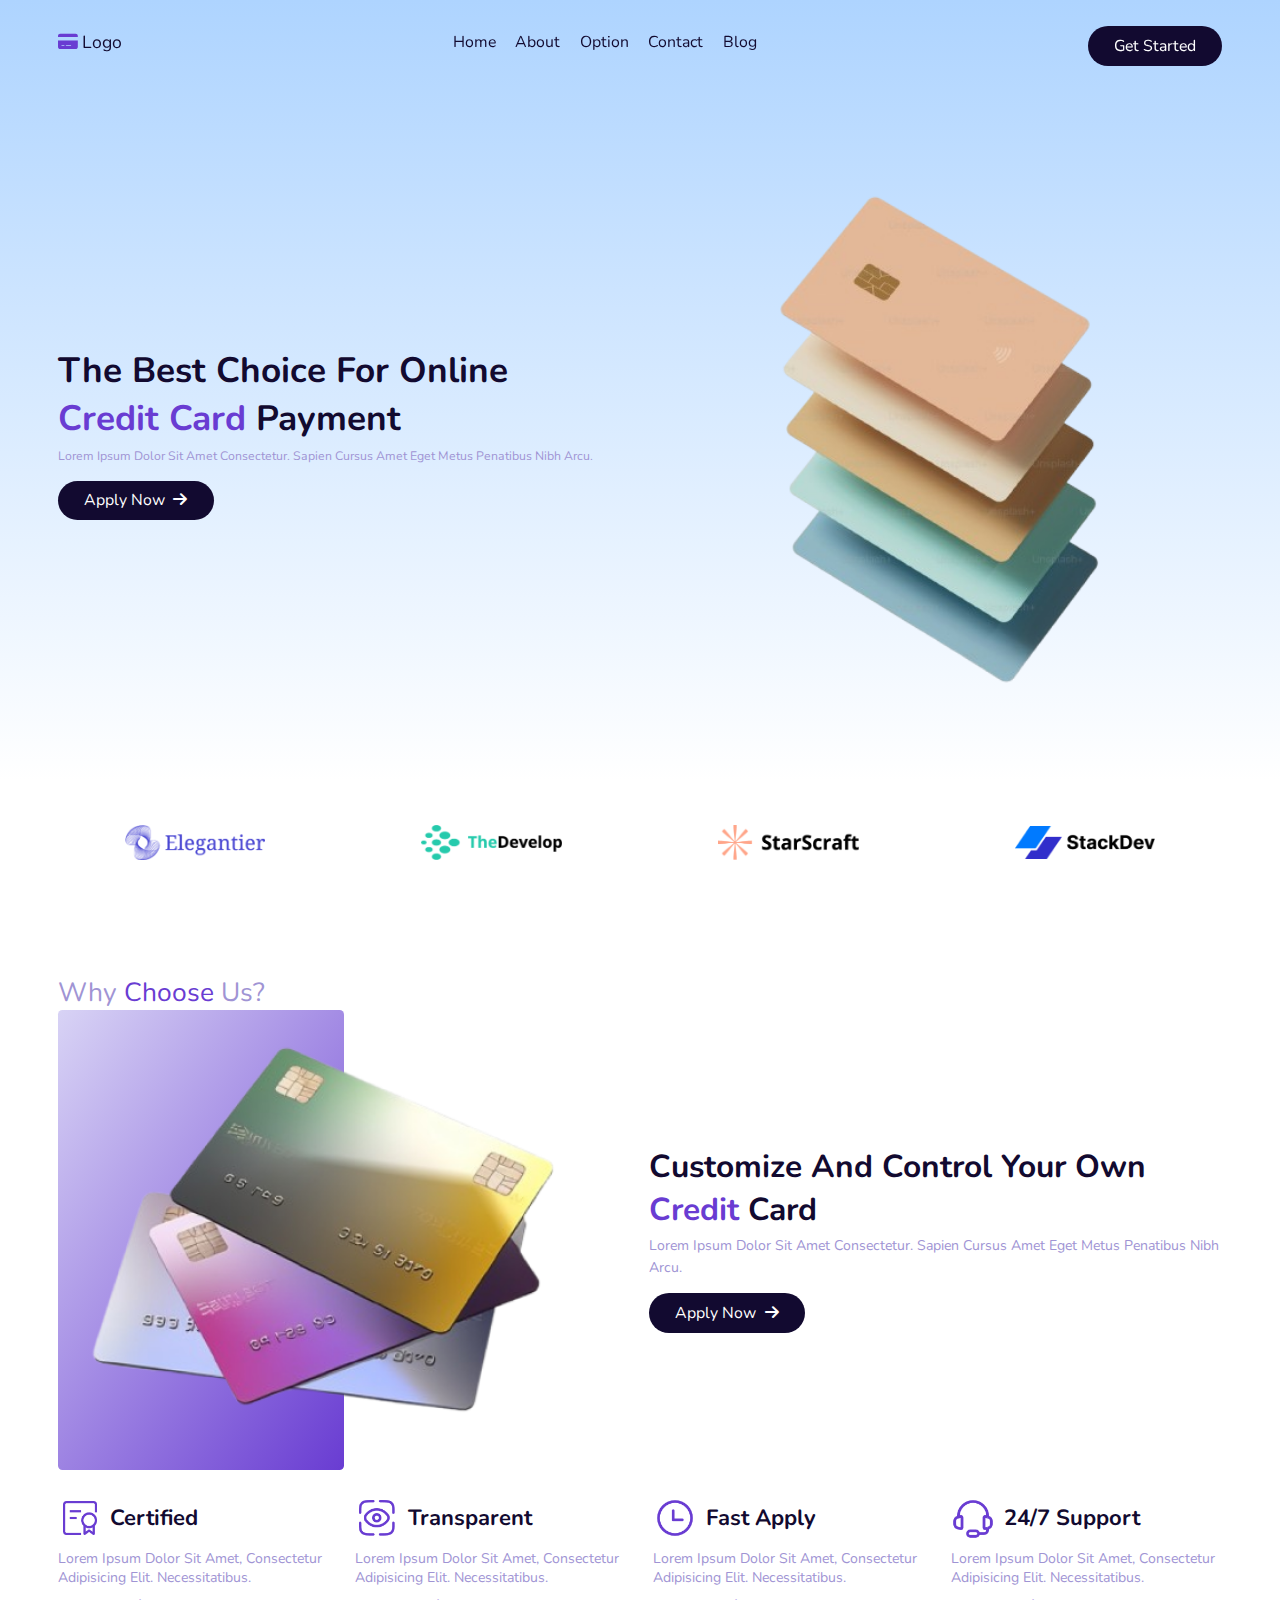
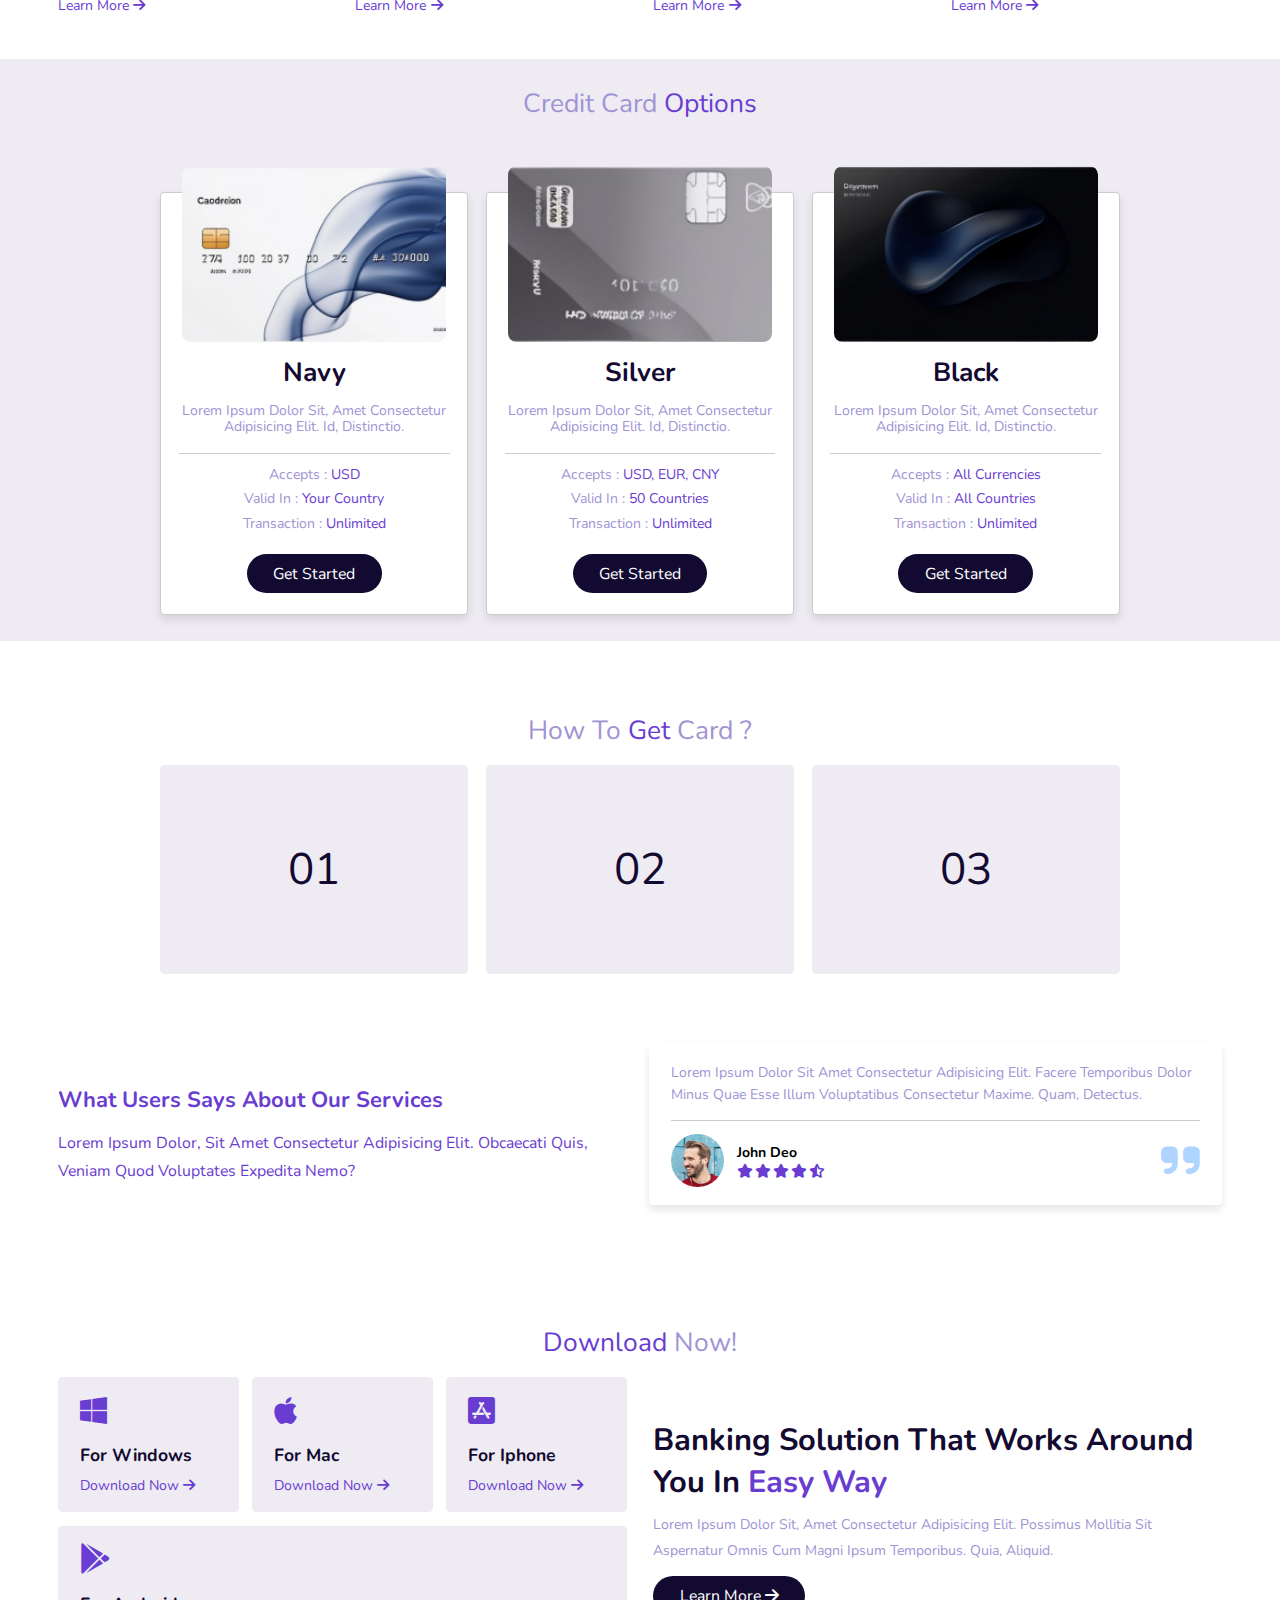
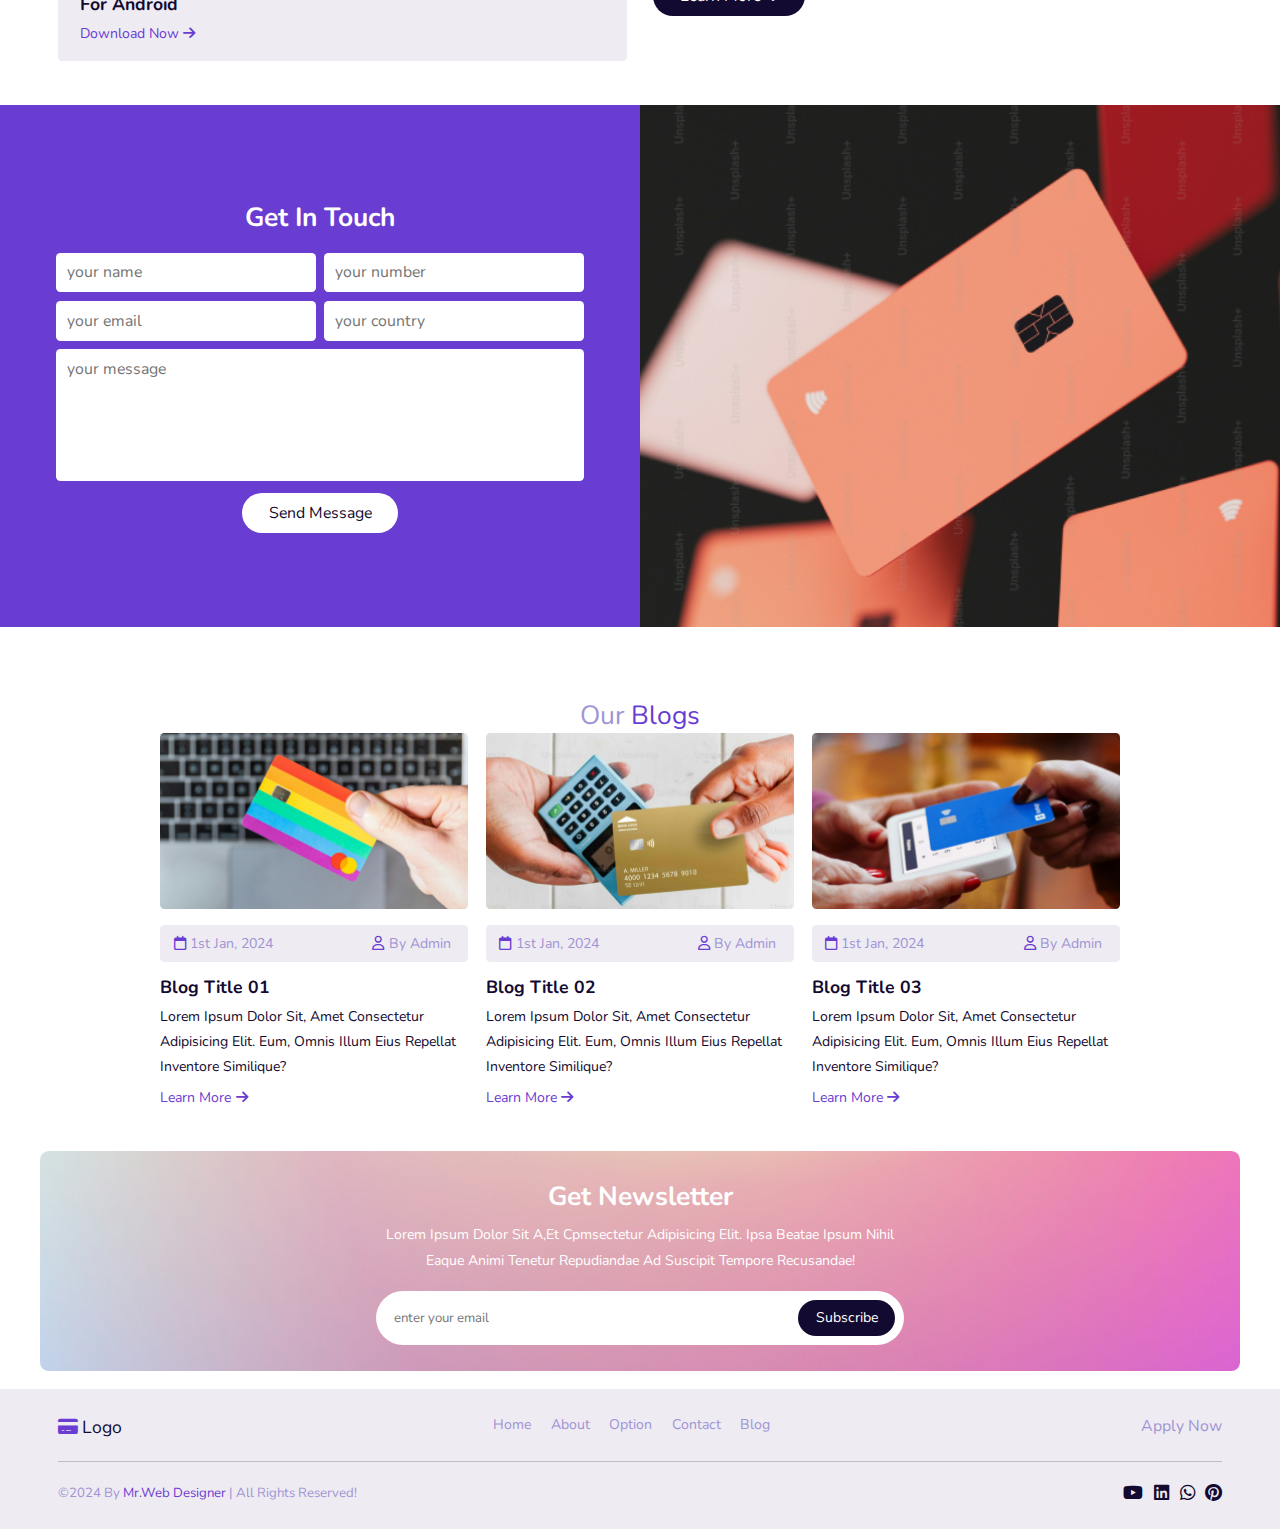
==== commit 01dc8dad: "Update index.html" ====
--- a/index.html
+++ b/index.html
@@ -35,7 +35,7 @@
                 <a href="#" class="btn">Apply Now <i class="fas fa-arrow-right"></i></a>
             </div>
             <div class="image">
-                <img src="images/about_img.png" alt="home_img">
+                <img src="images/home_img.png" alt="home_img">
             </div>
         </section>
      </div>
@@ -428,4 +428,4 @@
     <!-- script link -->
     <script src="js/script.js"></script>
 </body>
-</html>+</html>
